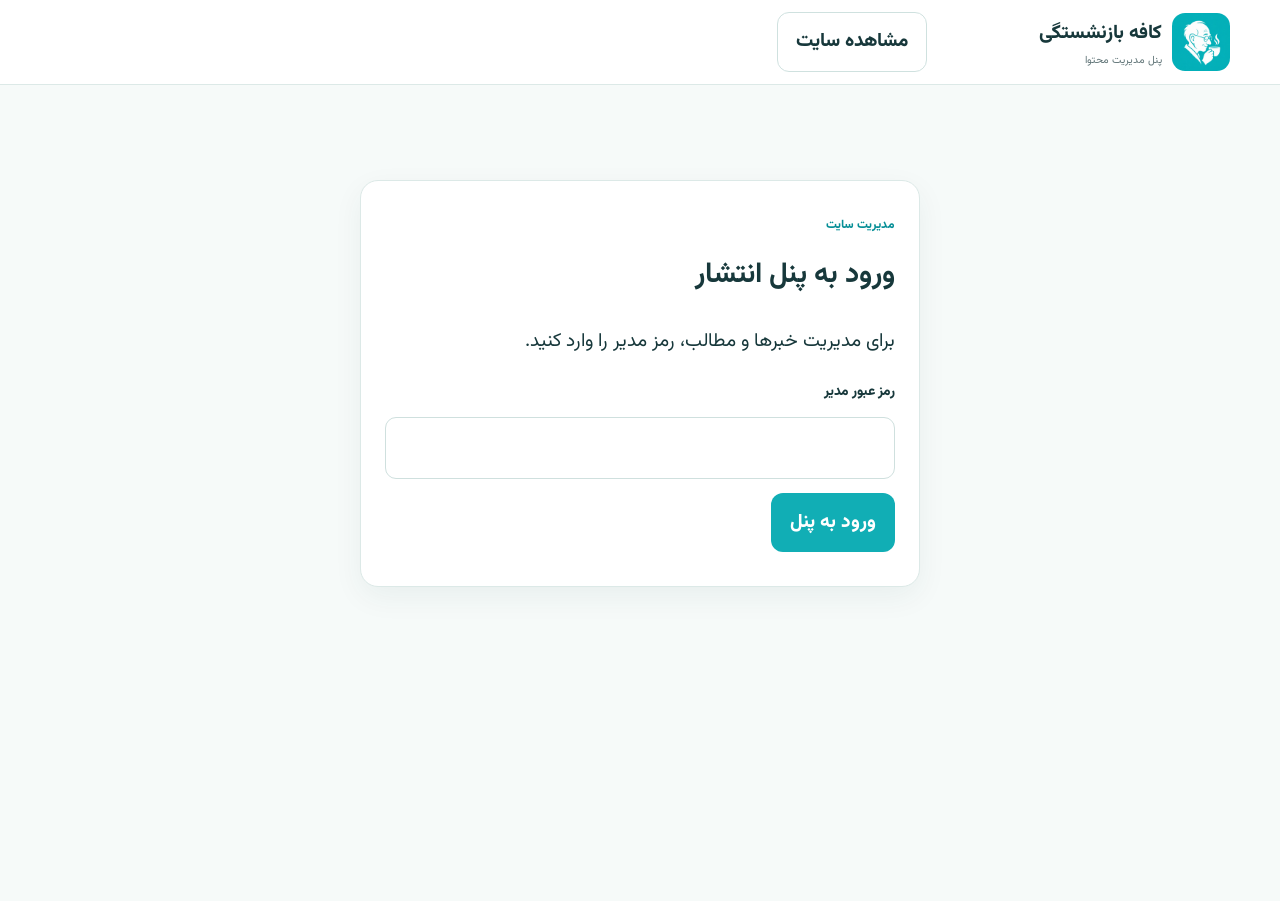
==== admin.html @ 7bbfee40 "Add files via upload" ====
<!doctype html><html lang="fa" dir="rtl"><head><meta charset="utf-8"><meta name="viewport" content="width=device-width,initial-scale=1"><title>پنل مدیریت | کافه بازنشستگی</title><link rel="preconnect" href="https://fonts.googleapis.com"><link rel="preconnect" href="https://fonts.gstatic.com" crossorigin><link href="https://fonts.googleapis.com/css2?family=Vazirmatn:wght@400;500;600;700;800&display=swap" rel="stylesheet"><link rel="stylesheet" href="style.css"></head><body class="admin-page">
<header><div class="container head"><a class="brand" href="index.html"><img src="assets/logo.png" alt=""><span><strong>کافه بازنشستگی</strong><small>پنل مدیریت محتوا</small></span></a><div class="actions"><a class="btn secondary" href="index.html">مشاهده سایت</a></div></div></header>
<main class="admin"><div class="container">
<section id="login-box" class="panel auth-box"><span class="eyebrow">مدیریت سایت</span><h1>ورود به پنل انتشار</h1><p>برای مدیریت خبرها و مطالب، رمز مدیر را وارد کنید.</p><form id="login-form"><div class="field"><label>رمز عبور مدیر</label><input id="login-password" type="password" autocomplete="current-password" required></div><button class="btn primary" type="submit">ورود به پنل</button><div id="login-error" class="error"></div></form></section>
<section id="dashboard" hidden>
<div class="admin-top"><div><span class="eyebrow">اتاق خبر</span><h1>مدیریت محتوا</h1><p class="muted">مطلب را بنویسید، تصویر را معرفی کنید و با یک کلیک منتشر کنید.</p></div><div class="buttons"><button id="new-post" class="btn secondary">+ مطلب جدید</button><button id="logout" class="btn secondary">خروج</button></div></div>
<div class="admin-grid">
<section class="panel"><h2 id="form-title">مطلب جدید</h2><form id="post-form">
<input type="hidden" id="post-id">
<div class="field"><label>عنوان مطلب *</label><input id="title" required placeholder="عنوان خبر یا مقاله"></div>
<div class="two"><div class="field"><label>دسته‌بندی</label><select id="category"><option>خبر</option><option>اقتصاد</option><option>سلامت</option><option>فناوری</option><option>زندگی</option><option>تجربه‌ها</option><option>فرهنگ</option><option>خانواده</option><option>عمومی</option></select></div><div class="field"><label>نویسنده</label><input id="author" value="کافه بازنشستگی"></div></div>
<div class="field"><label>خلاصه / لید</label><textarea id="excerpt" rows="4" placeholder="خلاصه‌ای کوتاه برای صفحه اصلی و شبکه‌های اجتماعی"></textarea></div>
<div class="field"><label>متن کامل مطلب</label><textarea id="content" rows="14" placeholder="متن کامل مطلب را اینجا وارد کنید..."></textarea></div>
<div class="field"><label>آدرس تصویر اصلی</label><input id="image_url" placeholder="https://.../image.jpg"><small class="hint">در این نسخه تصویر با URL ذخیره می‌شود؛ در مرحله بعد می‌توانیم آپلود مستقیم تصویر را با R2 اضافه کنیم.</small></div>
<div class="buttons"><button class="btn primary" type="submit" data-status="published">ذخیره و انتشار</button><button class="btn secondary" type="button" id="save-draft">ذخیره پیش‌نویس</button></div>
<div id="save-message" class="success"></div></form></section>
<aside class="panel"><div class="list-head"><h2>مطالب</h2><button id="refresh" class="btn secondary">بازخوانی</button></div><div id="posts-list" class="posts-list"></div></aside>
</div></section></div></main>
<script>
const $=s=>document.querySelector(s), $$=s=>[...document.querySelectorAll(s)];
let editingId=null;
const faDate=s=>s?new Date(s).toLocaleDateString('fa-IR'):'—';
function esc(s=''){return String(s).replace(/[&<>"']/g,m=>({'&':'&amp;','<':'&lt;','>':'&gt;','"':'&quot;',"'":'&#039;'}[m]))}
async function auth(){const r=await fetch('/api/auth',{cache:'no-store'});return (await r.json()).authenticated}
async function boot(){if(await auth()){showDash();loadPosts()}else{$('#login-box').hidden=false}}
function showDash(){$('#login-box').hidden=true;$('#dashboard').hidden=false}
function resetForm(){editingId=null;$('#post-id').value='';$('#form-title').textContent='مطلب جدید';$('#post-form').reset();$('#author').value='کافه بازنشستگی';$('#save-message').textContent=''}
async function loadPosts(){
 const r=await fetch('/api/posts?admin=1&limit=100',{cache:'no-store'}); if(r.status===401){location.reload();return}
 const data=await r.json(); const box=$('#posts-list'); box.innerHTML='';
 (data.posts||[]).forEach(p=>{const el=document.createElement('div');el.className='post-row';el.innerHTML=`<div><span class="status ${p.status}">${p.status==='published'?'منتشرشده':'پیش‌نویس'}</span><strong>${esc(p.title)}</strong><small>${esc(p.category)} · ${faDate(p.updated_at)}</small></div><div class="row-actions"><button data-edit="${p.id}">ویرایش</button><button data-delete="${p.id}">حذف</button></div>`;box.appendChild(el)})
 $$('#posts-list [data-edit]').forEach(b=>b.onclick=()=>editPost(b.dataset.edit));
 $$('#posts-list [data-delete]').forEach(b=>b.onclick=()=>deletePost(b.dataset.delete));
}
async function editPost(id){const r=await fetch('/api/posts?id='+encodeURIComponent(id));const d=await r.json();const p=d.post;if(!p)return;editingId=id;$('#form-title').textContent='ویرایش مطلب';$('#title').value=p.title;$('#category').value=p.category;$('#author').value=p.author;$('#excerpt').value=p.excerpt;$('#content').value=p.content;$('#image_url').value=p.image_url||'';$('#save-message').textContent='';scrollTo({top:0,behavior:'smooth'})}
async function deletePost(id){if(!confirm('این مطلب حذف شود؟'))return;const r=await fetch('/api/posts?id='+id,{method:'DELETE'});if(r.ok)loadPosts();else alert((await r.json()).error||'خطا')}
async function save(status){const payload={title:$('#title').value,category:$('#category').value,author:$('#author').value,excerpt:$('#excerpt').value,content:$('#content').value,image_url:$('#image_url').value,status};
 const url=editingId?'/api/posts?id='+editingId:'/api/posts';const r=await fetch(url,{method:editingId?'PUT':'POST',headers:{'Content-Type':'application/json'},body:JSON.stringify(payload)});const d=await r.json();if(!r.ok){alert(d.error||'خطا در ذخیره');return}
 $('#save-message').textContent=status==='published'?'مطلب با موفقیت منتشر شد.':'پیش‌نویس ذخیره شد.';loadPosts();if(!editingId)resetForm();
}
$('#login-form').onsubmit=async e=>{e.preventDefault();const r=await fetch('/api/auth',{method:'POST',headers:{'Content-Type':'application/json'},body:JSON.stringify({password:$('#login-password').value})});if(r.ok){showDash();loadPosts()}else $('#login-error').textContent=(await r.json()).error||'ورود ناموفق بود.'}
$('#post-form').onsubmit=e=>{e.preventDefault();save('published')};$('#save-draft').onclick=()=>save('draft');$('#new-post').onclick=resetForm;$('#refresh').onclick=loadPosts;
$('#logout').onclick=async()=>{await fetch('/api/auth',{method:'DELETE'});location.reload()};boot();
</script></body></html>
---- style.css ----
:root{--p:#11aeb5;--pd:#078f97;--ink:#17383b;--muted:#617578;--bg:#f6faf9;--card:#fff;--line:#dce9e7;--gold:#d3a64b;--base:19px;--radius:18px}
*{box-sizing:border-box}html{scroll-behavior:smooth}body{margin:0;font-family:"Vazirmatn",Tahoma,sans-serif;font-size:var(--base);line-height:1.95;color:var(--ink);background:#fff}a{text-decoration:none;color:inherit}button,input,textarea{font:inherit}.container{width:min(1180px,calc(100% - 36px));margin:auto}.skip{position:absolute;top:-60px;right:12px;background:var(--ink);color:#fff;padding:8px 14px;border-radius:8px;z-index:100}.skip:focus{top:10px}
header{position:sticky;top:0;z-index:40;background:rgba(255,255,255,.97);border-bottom:1px solid var(--line);backdrop-filter:blur(10px)}.head{min-height:84px;display:flex;align-items:center;gap:18px}.brand{display:flex;align-items:center;gap:10px;min-width:285px}.brand img{width:58px;height:58px;object-fit:contain;border-radius:13px}.brand strong{display:block;font-size:1.2rem;font-weight:800}.brand small{display:block;color:var(--muted);font-size:.66rem;line-height:1.5}.nav{display:flex;justify-content:center;gap:4px;flex:1}.nav a{font-size:.84rem;font-weight:700;color:#455b5d;padding:8px 12px;border-radius:10px}.nav a:hover,.nav a.active{background:#e9f8f7;color:var(--pd)}.actions{display:flex;gap:6px}.actions button,.menu{height:42px;min-width:42px;border:1px solid var(--line);background:#fff;border-radius:11px;cursor:pointer;color:var(--ink);font-weight:800}.menu{display:none;padding:0 12px}
.search{display:none;border-top:1px solid var(--line);padding:10px 0}.search.open{display:block}.search .container{display:flex;gap:8px}.search input{flex:1;padding:11px 14px;border:1px solid var(--line);border-radius:11px}.search button{border:0;border-radius:11px;padding:0 15px;background:#edf8f7}
.hero{background:linear-gradient(135deg,#edf9f8,#fff 65%);padding:66px 0}.hero-grid{display:grid;grid-template-columns:1.5fr .7fr;align-items:center;gap:55px}.eyebrow{color:var(--pd);font-size:.75rem;font-weight:800}.hero h1{font-size:clamp(2.1rem,4.3vw,3.6rem);line-height:1.38;margin:8px 0 16px}.hero h1 em{font-style:normal;color:var(--pd)}.hero p{color:var(--muted);max-width:790px}.buttons{display:flex;gap:9px;flex-wrap:wrap;margin-top:24px}.btn{border:1px solid transparent;border-radius:12px;padding:10px 18px;font-weight:800;cursor:pointer;display:inline-flex;align-items:center;justify-content:center}.primary{background:var(--p);color:#fff}.secondary{background:#fff;border-color:#cfe1df}.hero-visual{height:300px;background:var(--p);border-radius:30px;padding:32px;color:#fff;display:flex;flex-direction:column;justify-content:space-between;overflow:hidden;position:relative}.hero-visual:before,.hero-visual:after{content:"";position:absolute;border:1px solid rgba(255,255,255,.28);border-radius:50%}.hero-visual:before{width:280px;height:280px;left:-100px;top:-100px}.hero-visual:after{width:200px;height:200px;right:-80px;bottom:-100px}.hero-visual .symbol{font-size:5rem;line-height:1}.hero-visual strong{font-size:1.25rem;line-height:1.6;display:block;position:relative}.section{padding:70px 0}.section-head{display:flex;justify-content:space-between;align-items:end;margin-bottom:24px}.section-head h2{margin:3px 0 0;font-size:1.7rem}.more{color:var(--pd);font-weight:800;font-size:.8rem}
.grid-feature{display:grid;grid-template-columns:1.3fr .7fr;gap:22px}.feature{border:1px solid var(--line);border-radius:var(--radius);overflow:hidden;box-shadow:0 10px 30px rgba(17,70,74,.07)}.visual{height:260px;background:linear-gradient(135deg,#0ba7ad,#a1e0dd);padding:20px;display:flex;align-items:end}.visual span{background:#fff;border-radius:8px;padding:4px 9px;font-size:.7rem;font-weight:800}.body{padding:23px}.meta{font-size:.7rem;color:#7b8b8d}.body h3{font-size:1.42rem;line-height:1.55;margin:6px 0}.body p{color:var(--muted);margin:0 0 14px}.article-actions{display:flex;justify-content:space-between;align-items:center}.article-actions a{color:var(--pd);font-weight:800}.share{border:0;background:#eef8f7;color:var(--pd);padding:7px 11px;border-radius:9px;cursor:pointer}.mini-list{display:grid;gap:12px}.mini{border:1px solid var(--line);border-radius:15px;padding:17px;background:#fff}.mini .tag{color:var(--pd);font-size:.67rem;font-weight:800}.mini h3{font-size:.98rem;line-height:1.6;margin:4px 0}.mini p{font-size:.76rem;color:var(--muted);margin:0}.topics{background:var(--bg);border-block:1px solid #e5efed}.topic-grid{display:grid;grid-template-columns:repeat(4,1fr);gap:12px}.topic{background:#fff;border:1px solid var(--line);border-radius:15px;padding:17px}.topic strong{display:block}.topic small{color:var(--muted);font-size:.7rem}.cards{display:grid;grid-template-columns:repeat(3,1fr);gap:16px}.card{border:1px solid var(--line);border-radius:16px;padding:20px;background:#fff}.card-icon{font-size:1.6rem}.card h3{font-size:1rem;margin:6px 0}.card p{font-size:.78rem;color:var(--muted);margin:0}.quote{background:var(--ink);color:#fff}.quote-box{padding:48px 0;display:flex;gap:22px;align-items:center}.quote-mark{font:6rem Georgia;color:#6dd6d1;line-height:.6}.quote p{font-size:1.4rem;font-weight:800;margin:0}.quote small{color:#b7cbcc}.stories{display:grid;grid-template-columns:repeat(3,1fr);gap:15px}.story{border:1px solid var(--line);border-radius:16px;padding:21px}.avatar{width:52px;height:52px;border-radius:50%;display:grid;place-items:center;background:#e7f7f6;color:var(--pd);font-weight:800}.story h3{font-size:1rem;line-height:1.65}.story a{font-size:.75rem;color:var(--pd);font-weight:800}
.social{background:#eaf8f7;padding:48px 0}.social-box{border:1px solid #cfe5e2;border-radius:20px;padding:28px;background:#fff;display:grid;grid-template-columns:1fr 1fr;gap:25px}.social-box h2{margin:0;font-size:1.35rem}.social-box p{color:var(--muted);font-size:.8rem}.pills{display:flex;gap:8px;flex-wrap:wrap;align-content:center}.pill{background:#edf8f7;border-radius:999px;padding:7px 12px;font-size:.72rem;font-weight:800;color:#456064}
.newsletter{padding:48px 0}.newsletter-box{background:var(--p);color:#fff;border-radius:22px;padding:30px;display:flex;justify-content:space-between;gap:25px;align-items:center}.newsletter-box h2{margin:0;font-size:1.4rem}.newsletter-box p{margin:5px 0 0;opacity:.9;font-size:.78rem}.newsletter-form{display:flex;gap:8px;min-width:380px}.newsletter-form input{flex:1;border:0;border-radius:11px;padding:10px 13px}.newsletter-form button{border:0;border-radius:11px;padding:0 17px;font-weight:800}
footer{background:#123235;color:#dbe8e8;padding:50px 0 0}.foot-grid{display:grid;grid-template-columns:2fr 1fr 1fr 1fr;gap:30px}.foot-brand img{width:56px;height:56px;background:#fff;border-radius:12px}.foot-grid h3,.foot-grid h4{color:#fff;margin:7px 0}.foot-grid a{display:block;color:#a9c0c1;font-size:.73rem;padding:2px 0}.foot-brand p{color:#a9c0c1;font-size:.75rem}.copy{border-top:1px solid rgba(255,255,255,.1);margin-top:28px;padding:17px 0;color:#8fa9aa;font-size:.65rem}
.article-wrap{background:#f7faf9;padding:45px 0 70px}.article-page{background:#fff;border:1px solid var(--line);border-radius:22px;max-width:900px;margin:auto;padding:38px}.article-page .category{color:var(--pd);font-size:.75rem;font-weight:800}.article-page h1{font-size:2.2rem;line-height:1.5;margin:8px 0}.article-page .lead{font-size:1.05rem;color:#526a6d;border-right:4px solid var(--p);padding-right:15px}.article-page .content{margin-top:28px}.article-page .content h2{font-size:1.3rem;margin-top:30px}.article-page .content p{color:#40595c}.share-panel{margin-top:35px;padding:18px;background:#f2f8f7;border-radius:15px}.share-panel strong{display:block;margin-bottom:9px}.share-links{display:flex;gap:7px;flex-wrap:wrap}.share-links button{border:0;border-radius:9px;padding:7px 11px;cursor:pointer;background:#fff}
.category-page{padding:45px 0 70px}.category-head{padding:25px;border:1px solid var(--line);border-radius:20px;background:#eef9f8;margin-bottom:22px}.category-head h1{margin:0;font-size:2rem}.category-head p{color:var(--muted);margin:4px 0 0}.post-grid{display:grid;grid-template-columns:repeat(3,1fr);gap:16px}.post-card{border:1px solid var(--line);border-radius:16px;overflow:hidden;background:#fff}.post-card .thumb{height:150px;background:linear-gradient(135deg,#bcebe8,#edf9f8)}.post-card .pad{padding:16px}.post-card h3{font-size:1rem;line-height:1.6;margin:5px 0}.post-card p{font-size:.76rem;color:var(--muted);margin:0}.post-card a{display:inline-block;color:var(--pd);font-size:.75rem;font-weight:800;margin-top:8px}
.admin{background:#f3f7f6;padding:45px 0 70px}.admin-grid{display:grid;grid-template-columns:1.2fr .8fr;gap:18px}.panel{background:#fff;border:1px solid var(--line);border-radius:18px;padding:24px}.panel h1,.panel h2{margin-top:0}.field{margin-bottom:14px}.field label{display:block;font-weight:800;font-size:.78rem;margin-bottom:5px}.field input,.field textarea{width:100%;border:1px solid var(--line);border-radius:10px;padding:10px 12px}.field textarea{min-height:130px;resize:vertical}.checklist{display:grid;gap:8px}.check{padding:10px;border-radius:10px;background:#f1f8f7}.check input{accent-color:var(--p)}.output{white-space:pre-wrap;background:#173b3e;color:#e8f4f3;border-radius:12px;padding:15px;font-size:.76rem;min-height:160px}
.toast{position:fixed;bottom:20px;right:20px;background:#173b3e;color:#fff;border-radius:10px;padding:10px 14px;opacity:0;transform:translateY(8px);transition:.2s;z-index:90;font-size:.75rem}.toast.show{opacity:1;transform:none}
@media(max-width:950px){.nav{display:none}.menu{display:block}.nav.open{display:flex;position:absolute;top:84px;right:0;left:0;background:#fff;flex-direction:column;padding:10px 18px;border-bottom:1px solid var(--line);box-shadow:0 12px 30px rgba(0,0,0,.07)}.nav.open a{width:100%}.hero-grid,.grid-feature,.social-box,.admin-grid{grid-template-columns:1fr}.hero-visual{height:230px}.topic-grid{grid-template-columns:repeat(2,1fr)}.newsletter-box{display:block}.newsletter-form{min-width:0;margin-top:18px}.foot-grid{grid-template-columns:2fr 1fr 1fr}}
@media(max-width:600px){:root{--base:18px}.container{width:calc(100% - 28px)}.brand{min-width:0;flex:1}.brand img{width:50px;height:50px}.brand strong{font-size:1rem}.brand small{font-size:.6rem}.actions .search-button{display:none}.hero{padding:48px 0}.hero h1{font-size:2rem}.section{padding:52px 0}.topic-grid,.cards,.stories,.post-grid{grid-template-columns:1fr}.section-head{align-items:flex-start}.section-head h2{font-size:1.45rem}.article-page{padding:22px}.article-page h1{font-size:1.65rem}.newsletter-form{flex-direction:column}.foot-grid{grid-template-columns:1fr 1fr}.foot-brand{grid-column:1/-1}}

/* CMS */
.admin{padding:55px 0 80px;background:var(--bg);min-height:calc(100vh - 84px)}
.panel{background:#fff;border:1px solid var(--line);border-radius:18px;padding:24px;box-shadow:0 10px 30px rgba(17,70,74,.06)}
.auth-box{max-width:560px;margin:40px auto}.auth-box h1,.admin-top h1{margin:6px 0 8px}
.field{display:grid;gap:7px;margin:14px 0}.field label{font-weight:800;font-size:.86rem}.field input,.field textarea,.field select{width:100%;border:1px solid #cfe0de;border-radius:11px;padding:11px 13px;background:#fff;color:var(--ink);outline:none}.field input:focus,.field textarea:focus,.field select:focus{border-color:var(--p);box-shadow:0 0 0 3px rgba(17,174,181,.10)}.field textarea{resize:vertical;min-height:110px}.hint{color:var(--muted);font-size:.7rem}.two{display:grid;grid-template-columns:1fr 1fr;gap:12px}.admin-grid{display:grid;grid-template-columns:1.35fr .9fr;gap:18px}.admin-top{display:flex;justify-content:space-between;align-items:end;margin-bottom:18px}.buttons{display:flex;gap:9px;flex-wrap:wrap}.error{color:#a33;margin-top:10px;font-size:.8rem}.success{color:#078f70;margin-top:12px;font-weight:700}.muted{color:var(--muted)}.list-head{display:flex;justify-content:space-between;align-items:center}.list-head h2{margin:0}.posts-list{display:grid;gap:9px;margin-top:14px;max-height:720px;overflow:auto}.post-row{border:1px solid var(--line);border-radius:13px;padding:12px;display:flex;justify-content:space-between;gap:8px;align-items:center}.post-row>div:first-child{display:grid;gap:4px}.post-row strong{font-size:.86rem}.post-row small{color:var(--muted);font-size:.68rem}.status{font-size:.63rem;font-weight:800;width:max-content;padding:2px 7px;border-radius:999px;background:#eef4f3}.status.published{background:#e6f7f2;color:#08775d}.row-actions{display:flex;gap:5px}.row-actions button{border:1px solid var(--line);background:#fff;border-radius:8px;padding:5px 8px;cursor:pointer;color:var(--ink)}
.article-cover{height:330px;border-radius:20px;background-size:cover;background-position:center;margin-bottom:24px}
@media(max-width:850px){.admin-grid{grid-template-columns:1fr}.admin-top{align-items:start;gap:15px;flex-direction:column}.two{grid-template-columns:1fr}.post-row{align-items:flex-start;flex-direction:column}.row-actions{width:100%}.row-actions button{flex:1}}
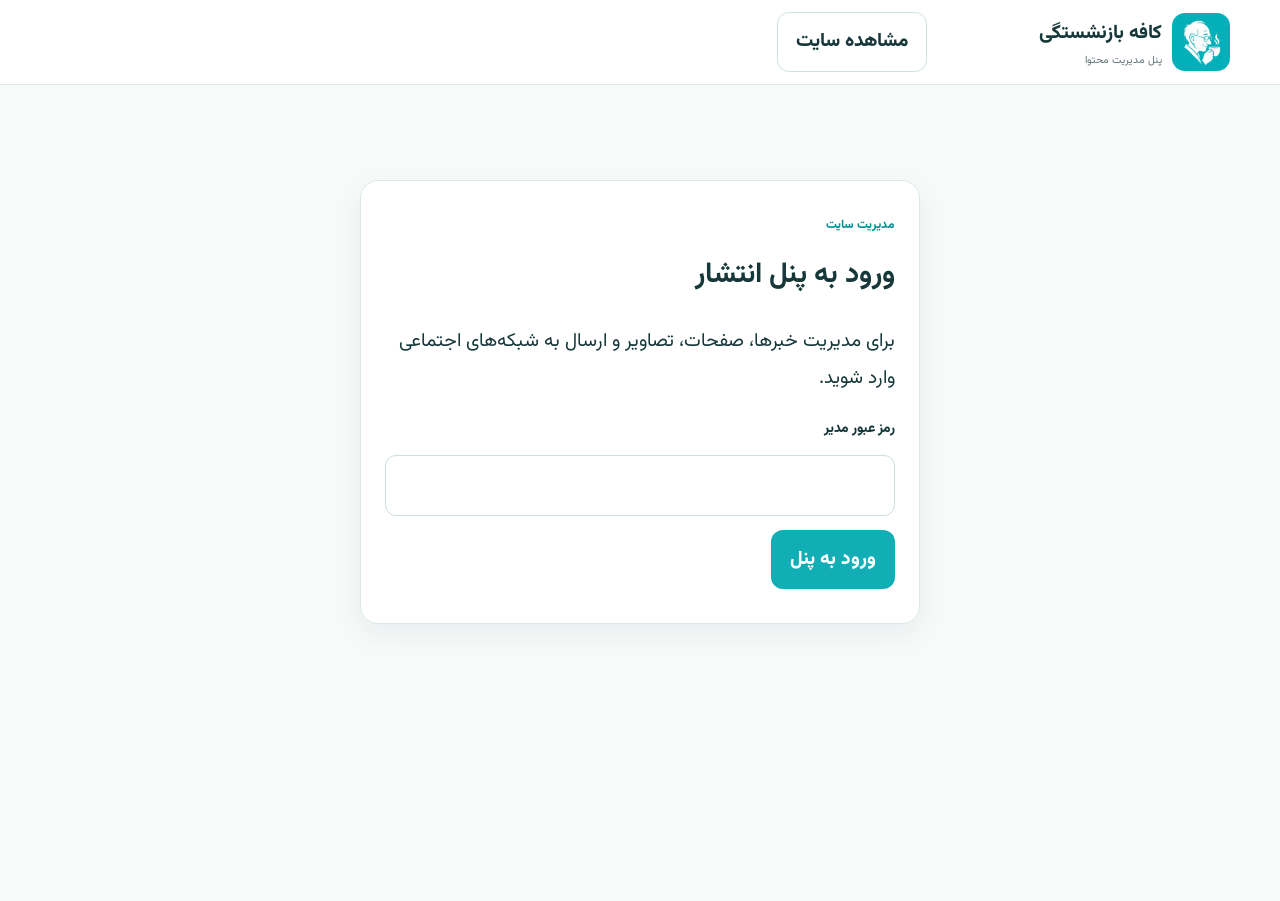
==== commit 167badba: "Add files via upload" ====
--- a/admin.html
+++ b/admin.html
@@ -1,44 +1,403 @@
-<!doctype html><html lang="fa" dir="rtl"><head><meta charset="utf-8"><meta name="viewport" content="width=device-width,initial-scale=1"><title>پنل مدیریت | کافه بازنشستگی</title><link rel="preconnect" href="https://fonts.googleapis.com"><link rel="preconnect" href="https://fonts.gstatic.com" crossorigin><link href="https://fonts.googleapis.com/css2?family=Vazirmatn:wght@400;500;600;700;800&display=swap" rel="stylesheet"><link rel="stylesheet" href="style.css"></head><body class="admin-page">
-<header><div class="container head"><a class="brand" href="index.html"><img src="assets/logo.png" alt=""><span><strong>کافه بازنشستگی</strong><small>پنل مدیریت محتوا</small></span></a><div class="actions"><a class="btn secondary" href="index.html">مشاهده سایت</a></div></div></header>
+<!doctype html>
+<html lang="fa" dir="rtl">
+<head>
+<meta charset="utf-8">
+<meta name="viewport" content="width=device-width,initial-scale=1">
+<title>پنل مدیریت | کافه بازنشستگی</title>
+<link rel="preconnect" href="https://fonts.googleapis.com">
+<link rel="preconnect" href="https://fonts.gstatic.com" crossorigin>
+<link href="https://fonts.googleapis.com/css2?family=Vazirmatn:wght@400;500;600;700;800&display=swap" rel="stylesheet">
+<link rel="stylesheet" href="style.css">
+<style>
+.admin-tabs{display:flex;gap:8px;flex-wrap:wrap;margin-bottom:18px}
+.admin-tabs button{border:1px solid var(--line);background:#fff;border-radius:999px;padding:8px 14px;cursor:pointer;font-family:inherit;font-weight:700;color:var(--ink)}
+.admin-tabs button.active{background:var(--p);color:#fff;border-color:var(--p)}
+.tab-panel{display:none}.tab-panel.active{display:block}
+.media-grid{display:grid;grid-template-columns:repeat(auto-fill,minmax(140px,1fr));gap:12px;margin-top:14px}
+.media-card{border:1px solid var(--line);border-radius:12px;padding:10px;background:#fff}
+.media-card img{width:100%;height:100px;object-fit:cover;border-radius:8px;background:#eef4f3}
+.preview-img{max-width:220px;max-height:140px;border-radius:10px;margin-top:8px;display:none}
+.social-result{font-size:.8rem;margin-top:8px;color:var(--muted)}
+</style>
+</head>
+<body class="admin-page">
+<header>
+  <div class="container head">
+    <a class="brand" href="index.html"><img src="assets/logo.png" alt=""><span><strong>کافه بازنشستگی</strong><small>پنل مدیریت محتوا</small></span></a>
+    <div class="actions"><a class="btn secondary" href="index.html">مشاهده سایت</a></div>
+  </div>
+</header>
 <main class="admin"><div class="container">
-<section id="login-box" class="panel auth-box"><span class="eyebrow">مدیریت سایت</span><h1>ورود به پنل انتشار</h1><p>برای مدیریت خبرها و مطالب، رمز مدیر را وارد کنید.</p><form id="login-form"><div class="field"><label>رمز عبور مدیر</label><input id="login-password" type="password" autocomplete="current-password" required></div><button class="btn primary" type="submit">ورود به پنل</button><div id="login-error" class="error"></div></form></section>
+<section id="login-box" class="panel auth-box">
+  <span class="eyebrow">مدیریت سایت</span>
+  <h1>ورود به پنل انتشار</h1>
+  <p>برای مدیریت خبرها، صفحات، تصاویر و ارسال به شبکه‌های اجتماعی وارد شوید.</p>
+  <form id="login-form">
+    <div class="field"><label>رمز عبور مدیر</label><input id="login-password" type="password" autocomplete="current-password" required></div>
+    <button class="btn primary" type="submit">ورود به پنل</button>
+    <div id="login-error" class="error"></div>
+  </form>
+</section>
+
 <section id="dashboard" hidden>
-<div class="admin-top"><div><span class="eyebrow">اتاق خبر</span><h1>مدیریت محتوا</h1><p class="muted">مطلب را بنویسید، تصویر را معرفی کنید و با یک کلیک منتشر کنید.</p></div><div class="buttons"><button id="new-post" class="btn secondary">+ مطلب جدید</button><button id="logout" class="btn secondary">خروج</button></div></div>
-<div class="admin-grid">
-<section class="panel"><h2 id="form-title">مطلب جدید</h2><form id="post-form">
-<input type="hidden" id="post-id">
-<div class="field"><label>عنوان مطلب *</label><input id="title" required placeholder="عنوان خبر یا مقاله"></div>
-<div class="two"><div class="field"><label>دسته‌بندی</label><select id="category"><option>خبر</option><option>اقتصاد</option><option>سلامت</option><option>فناوری</option><option>زندگی</option><option>تجربه‌ها</option><option>فرهنگ</option><option>خانواده</option><option>عمومی</option></select></div><div class="field"><label>نویسنده</label><input id="author" value="کافه بازنشستگی"></div></div>
-<div class="field"><label>خلاصه / لید</label><textarea id="excerpt" rows="4" placeholder="خلاصه‌ای کوتاه برای صفحه اصلی و شبکه‌های اجتماعی"></textarea></div>
-<div class="field"><label>متن کامل مطلب</label><textarea id="content" rows="14" placeholder="متن کامل مطلب را اینجا وارد کنید..."></textarea></div>
-<div class="field"><label>آدرس تصویر اصلی</label><input id="image_url" placeholder="https://.../image.jpg"><small class="hint">در این نسخه تصویر با URL ذخیره می‌شود؛ در مرحله بعد می‌توانیم آپلود مستقیم تصویر را با R2 اضافه کنیم.</small></div>
-<div class="buttons"><button class="btn primary" type="submit" data-status="published">ذخیره و انتشار</button><button class="btn secondary" type="button" id="save-draft">ذخیره پیش‌نویس</button></div>
-<div id="save-message" class="success"></div></form></section>
-<aside class="panel"><div class="list-head"><h2>مطالب</h2><button id="refresh" class="btn secondary">بازخوانی</button></div><div id="posts-list" class="posts-list"></div></aside>
-</div></section></div></main>
+  <div class="admin-top">
+    <div>
+      <span class="eyebrow">اتاق خبر</span>
+      <h1>مدیریت کامل سایت</h1>
+      <p class="muted">مطالب، صفحات ثابت، تصاویر و تنظیمات بله/تلگرام</p>
+    </div>
+    <div class="buttons"><button id="logout" class="btn secondary" type="button">خروج</button></div>
+  </div>
+
+  <div class="admin-tabs">
+    <button type="button" class="active" data-tab="posts">مطالب</button>
+    <button type="button" data-tab="pages">صفحات</button>
+    <button type="button" data-tab="media">تصاویر</button>
+    <button type="button" data-tab="social">شبکه‌های اجتماعی</button>
+  </div>
+
+  <!-- مطالب -->
+  <div class="tab-panel active" id="tab-posts">
+    <div class="admin-grid">
+      <section class="panel">
+        <h2 id="form-title">مطلب جدید</h2>
+        <form id="post-form">
+          <input type="hidden" id="post-id">
+          <div class="field"><label>عنوان مطلب *</label><input id="title" required placeholder="عنوان خبر یا مقاله"></div>
+          <div class="two">
+            <div class="field"><label>دسته‌بندی</label>
+              <select id="category">
+                <option>خبر</option><option>اقتصاد</option><option>سلامت</option><option>فناوری</option>
+                <option>زندگی</option><option>تجربه‌ها</option><option>فرهنگ</option><option>خانواده</option><option>عمومی</option>
+              </select>
+            </div>
+            <div class="field"><label>نویسنده</label><input id="author" value="کافه بازنشستگی"></div>
+          </div>
+          <div class="field"><label>خلاصه / لید</label><textarea id="excerpt" rows="3" placeholder="برای صفحه اصلی و شبکه‌های اجتماعی"></textarea></div>
+          <div class="field"><label>متن کامل</label><textarea id="content" rows="12" placeholder="متن کامل مطلب..."></textarea></div>
+          <div class="field">
+            <label>تصویر اصلی</label>
+            <input id="image_url" placeholder="آدرس تصویر یا از دکمه آپلود استفاده کنید">
+            <div class="buttons" style="margin-top:8px">
+              <label class="btn secondary" style="cursor:pointer">انتخاب فایل
+                <input type="file" id="post-image-file" accept="image/*" hidden>
+              </label>
+              <button type="button" class="btn secondary" id="upload-post-image">آپلود تصویر</button>
+            </div>
+            <img id="post-image-preview" class="preview-img" alt="پیش‌نمایش">
+            <small class="hint">می‌توانید فایل را آپلود کنید (حداکثر حدود ۱۵۰KB) یا لینک ImgBB بگذارید.</small>
+          </div>
+          <div class="buttons">
+            <button class="btn primary" type="submit">ذخیره و انتشار</button>
+            <button class="btn secondary" type="button" id="save-draft">ذخیره پیش‌نویس</button>
+            <button class="btn secondary" type="button" id="new-post">+ مطلب جدید</button>
+          </div>
+          <div id="save-message" class="success"></div>
+          <div id="social-message" class="social-result"></div>
+        </form>
+      </section>
+      <aside class="panel">
+        <div class="list-head"><h2>مطالب</h2><button id="refresh" class="btn secondary" type="button">بازخوانی</button></div>
+        <div id="posts-list" class="posts-list"></div>
+      </aside>
+    </div>
+  </div>
+
+  <!-- صفحات -->
+  <div class="tab-panel" id="tab-pages">
+    <div class="admin-grid">
+      <section class="panel">
+        <h2 id="page-form-title">صفحه جدید</h2>
+        <form id="page-form">
+          <input type="hidden" id="page-id">
+          <div class="field"><label>عنوان *</label><input id="page-title" required></div>
+          <div class="field"><label>اسلاگ (آدرس لاتین/کوتاه)</label><input id="page-slug" placeholder="about-us"></div>
+          <div class="field"><label>محتوا</label><textarea id="page-content" rows="12"></textarea></div>
+          <div class="field"><label>وضعیت</label>
+            <select id="page-status"><option value="published">منتشر</option><option value="draft">پیش‌نویس</option></select>
+          </div>
+          <div class="buttons">
+            <button class="btn primary" type="submit">ذخیره صفحه</button>
+            <button class="btn secondary" type="button" id="new-page">صفحه جدید</button>
+          </div>
+          <div id="page-save-message" class="success"></div>
+        </form>
+      </section>
+      <aside class="panel">
+        <div class="list-head"><h2>صفحات</h2><button id="refresh-pages" class="btn secondary" type="button">بازخوانی</button></div>
+        <div id="pages-list" class="posts-list"></div>
+      </aside>
+    </div>
+  </div>
+
+  <!-- تصاویر -->
+  <div class="tab-panel" id="tab-media">
+    <section class="panel">
+      <h2>کتابخانه تصاویر</h2>
+      <p class="muted">تصاویر در دیتابیس رایگان Cloudflare ذخیره می‌شوند. برای عکس‌های بزرگ از ImgBB استفاده کنید و فقط لینک را در مطلب بگذارید.</p>
+      <div class="field">
+        <label>آپلود تصویر جدید</label>
+        <input type="file" id="media-file" accept="image/*">
+      </div>
+      <button class="btn primary" type="button" id="upload-media">آپلود</button>
+      <div id="media-message" class="success"></div>
+      <div id="media-grid" class="media-grid"></div>
+    </section>
+  </div>
+
+  <!-- شبکه‌های اجتماعی -->
+  <div class="tab-panel" id="tab-social">
+    <section class="panel">
+      <h2>ارسال خودکار به شبکه‌ها</h2>
+      <p class="muted">با انتشار مطلب، عنوان و خلاصه به کانال‌ها ارسال می‌شود. اینستاگرام API رسمی رایگان ندارد؛ لینک مطلب را دستی در اینستا بگذارید.</p>
+      <form id="settings-form">
+        <div class="two">
+          <div class="field"><label>توکن ربات بله</label><input id="bale_bot_token" placeholder="از BotFather بله"></div>
+          <div class="field"><label>Chat ID کانال بله</label><input id="bale_chat_id" placeholder="-100..."></div>
+        </div>
+        <div class="two">
+          <div class="field"><label>توکن ربات تلگرام</label><input id="telegram_bot_token" placeholder="اختیاری"></div>
+          <div class="field"><label>Chat ID کانال تلگرام</label><input id="telegram_chat_id" placeholder="اختیاری"></div>
+        </div>
+        <div class="field"><label>یادداشت ایتا / اینستاگرام</label><textarea id="instagram_note" rows="3" placeholder="مثلاً: کانال ایتا @... — اینستا @..."></textarea></div>
+        <button class="btn primary" type="submit">ذخیره تنظیمات</button>
+        <div id="settings-message" class="success"></div>
+      </form>
+      <hr style="margin:24px 0;border:none;border-top:1px solid var(--line)">
+      <h3>راهنمای بله</h3>
+      <ol class="muted" style="line-height:1.9">
+        <li>در بله به BotFather پیام بدهید و ربات بسازید؛ توکن را کپی کنید.</li>
+        <li>ربات را ادمین کانال کنید.</li>
+        <li>یک پیام در کانال بفرستید، سپس به <code>https://tapi.bale.ai/botTOKEN/getUpdates</code> بروید و chat.id را بردارید.</li>
+      </ol>
+    </section>
+  </div>
+</section>
+</div></main>
 <script>
 const $=s=>document.querySelector(s), $$=s=>[...document.querySelectorAll(s)];
-let editingId=null;
+let editingId=null, editingPageId=null, pendingDataUrl=null;
 const faDate=s=>s?new Date(s).toLocaleDateString('fa-IR'):'—';
 function esc(s=''){return String(s).replace(/[&<>"']/g,m=>({'&':'&amp;','<':'&lt;','>':'&gt;','"':'&quot;',"'":'&#039;'}[m]))}
-async function auth(){const r=await fetch('/api/auth',{cache:'no-store'});return (await r.json()).authenticated}
-async function boot(){if(await auth()){showDash();loadPosts()}else{$('#login-box').hidden=false}}
+
+async function auth(){
+  try{const r=await fetch('/api/auth',{cache:'no-store'}); if(!r.ok)return false; return !!(await r.json()).authenticated}
+  catch{return false}
+}
+async function boot(){
+  if(await auth()){showDash();loadPosts();loadPages();loadMedia();loadSettings()}
+  else{$('#login-box').hidden=false}
+}
 function showDash(){$('#login-box').hidden=true;$('#dashboard').hidden=false}
-function resetForm(){editingId=null;$('#post-id').value='';$('#form-title').textContent='مطلب جدید';$('#post-form').reset();$('#author').value='کافه بازنشستگی';$('#save-message').textContent=''}
+
+$$('.admin-tabs button').forEach(btn=>{
+  btn.onclick=()=>{
+    $$('.admin-tabs button').forEach(b=>b.classList.remove('active'));
+    $$('.tab-panel').forEach(p=>p.classList.remove('active'));
+    btn.classList.add('active');
+    $('#tab-'+btn.dataset.tab).classList.add('active');
+  };
+});
+
+function resetForm(){
+  editingId=null; pendingDataUrl=null;
+  $('#post-id').value=''; $('#form-title').textContent='مطلب جدید';
+  $('#post-form').reset(); $('#author').value='کافه بازنشستگی';
+  $('#save-message').textContent=''; $('#social-message').textContent='';
+  const prev=$('#post-image-preview'); prev.style.display='none'; prev.src='';
+}
 async function loadPosts(){
- const r=await fetch('/api/posts?admin=1&limit=100',{cache:'no-store'}); if(r.status===401){location.reload();return}
- const data=await r.json(); const box=$('#posts-list'); box.innerHTML='';
- (data.posts||[]).forEach(p=>{const el=document.createElement('div');el.className='post-row';el.innerHTML=`<div><span class="status ${p.status}">${p.status==='published'?'منتشرشده':'پیش‌نویس'}</span><strong>${esc(p.title)}</strong><small>${esc(p.category)} · ${faDate(p.updated_at)}</small></div><div class="row-actions"><button data-edit="${p.id}">ویرایش</button><button data-delete="${p.id}">حذف</button></div>`;box.appendChild(el)})
- $$('#posts-list [data-edit]').forEach(b=>b.onclick=()=>editPost(b.dataset.edit));
- $$('#posts-list [data-delete]').forEach(b=>b.onclick=()=>deletePost(b.dataset.delete));
-}
-async function editPost(id){const r=await fetch('/api/posts?id='+encodeURIComponent(id));const d=await r.json();const p=d.post;if(!p)return;editingId=id;$('#form-title').textContent='ویرایش مطلب';$('#title').value=p.title;$('#category').value=p.category;$('#author').value=p.author;$('#excerpt').value=p.excerpt;$('#content').value=p.content;$('#image_url').value=p.image_url||'';$('#save-message').textContent='';scrollTo({top:0,behavior:'smooth'})}
-async function deletePost(id){if(!confirm('این مطلب حذف شود؟'))return;const r=await fetch('/api/posts?id='+id,{method:'DELETE'});if(r.ok)loadPosts();else alert((await r.json()).error||'خطا')}
-async function save(status){const payload={title:$('#title').value,category:$('#category').value,author:$('#author').value,excerpt:$('#excerpt').value,content:$('#content').value,image_url:$('#image_url').value,status};
- const url=editingId?'/api/posts?id='+editingId:'/api/posts';const r=await fetch(url,{method:editingId?'PUT':'POST',headers:{'Content-Type':'application/json'},body:JSON.stringify(payload)});const d=await r.json();if(!r.ok){alert(d.error||'خطا در ذخیره');return}
- $('#save-message').textContent=status==='published'?'مطلب با موفقیت منتشر شد.':'پیش‌نویس ذخیره شد.';loadPosts();if(!editingId)resetForm();
-}
-$('#login-form').onsubmit=async e=>{e.preventDefault();const r=await fetch('/api/auth',{method:'POST',headers:{'Content-Type':'application/json'},body:JSON.stringify({password:$('#login-password').value})});if(r.ok){showDash();loadPosts()}else $('#login-error').textContent=(await r.json()).error||'ورود ناموفق بود.'}
-$('#post-form').onsubmit=e=>{e.preventDefault();save('published')};$('#save-draft').onclick=()=>save('draft');$('#new-post').onclick=resetForm;$('#refresh').onclick=loadPosts;
-$('#logout').onclick=async()=>{await fetch('/api/auth',{method:'DELETE'});location.reload()};boot();
-</script></body></html>+  try{
+    const r=await fetch('/api/posts?admin=1&limit=100',{cache:'no-store'});
+    if(r.status===401){location.reload();return}
+    const data=await r.json(); const box=$('#posts-list'); box.innerHTML='';
+    (data.posts||[]).forEach(p=>{
+      const el=document.createElement('div'); el.className='post-row';
+      el.innerHTML=`<div><span class="status ${p.status}">${p.status==='published'?'منتشرشده':'پیش‌نویس'}</span><strong>${esc(p.title)}</strong><small>${esc(p.category)} · ${faDate(p.updated_at)}</small></div><div class="row-actions"><button type="button" data-edit="${p.id}">ویرایش</button><button type="button" data-delete="${p.id}">حذف</button></div>`;
+      box.appendChild(el);
+    });
+    $$('#posts-list [data-edit]').forEach(b=>b.onclick=()=>editPost(b.dataset.edit));
+    $$('#posts-list [data-delete]').forEach(b=>b.onclick=()=>deletePost(b.dataset.delete));
+  }catch(e){$('#posts-list').innerHTML='<p class="error">خطا در دریافت مطالب. اگر در ایران هستید با VPN امتحان کنید.</p>'}
+}
+async function editPost(id){
+  const r=await fetch('/api/posts?id='+encodeURIComponent(id)); const d=await r.json(); const p=d.post; if(!p)return;
+  editingId=id; $('#form-title').textContent='ویرایش مطلب';
+  $('#title').value=p.title; $('#category').value=p.category; $('#author').value=p.author;
+  $('#excerpt').value=p.excerpt; $('#content').value=p.content; $('#image_url').value=p.image_url||'';
+  $('#save-message').textContent=''; $('#social-message').textContent='';
+  if(p.image_url){const prev=$('#post-image-preview'); prev.src=p.image_url; prev.style.display='block'}
+  scrollTo({top:0,behavior:'smooth'});
+}
+async function deletePost(id){
+  if(!confirm('این مطلب حذف شود؟'))return;
+  const r=await fetch('/api/posts?id='+id,{method:'DELETE'});
+  if(r.ok)loadPosts(); else alert((await r.json()).error||'خطا');
+}
+async function save(status){
+  const payload={
+    title:$('#title').value, category:$('#category').value, author:$('#author').value,
+    excerpt:$('#excerpt').value, content:$('#content').value, image_url:$('#image_url').value, status
+  };
+  const url=editingId?'/api/posts?id='+editingId:'/api/posts';
+  const r=await fetch(url,{method:editingId?'PUT':'POST',headers:{'Content-Type':'application/json'},body:JSON.stringify(payload)});
+  const d=await r.json();
+  if(!r.ok){alert(d.error||'خطا در ذخیره');return}
+  $('#save-message').textContent=status==='published'?'مطلب با موفقیت منتشر شد.':'پیش‌نویس ذخیره شد.';
+  if(d.social&&d.social.length){
+    $('#social-message').textContent='ارسال شبکه‌ها: '+d.social.map(s=>s.platform+(s.ok?' ✓':' ✗ '+(s.error||''))).join(' | ');
+  } else if(status==='published'){
+    $('#social-message').textContent='برای ارسال خودکار، در تب شبکه‌های اجتماعی توکن بله را ذخیره کنید.';
+  }
+  loadPosts(); if(!editingId)resetForm();
+}
+
+function readFileAsDataUrl(file, maxSide=1200, quality=0.72){
+  return new Promise((resolve,reject)=>{
+    const img=new Image();
+    const url=URL.createObjectURL(file);
+    img.onload=()=>{
+      let w=img.width, h=img.height;
+      if(w>maxSide||h>maxSide){const r=Math.min(maxSide/w,maxSide/h); w=Math.round(w*r); h=Math.round(h*r)}
+      const c=document.createElement('canvas'); c.width=w; c.height=h;
+      c.getContext('2d').drawImage(img,0,0,w,h);
+      URL.revokeObjectURL(url);
+      resolve(c.toDataURL('image/jpeg', quality));
+    };
+    img.onerror=()=>{URL.revokeObjectURL(url);reject(new Error('خواندن تصویر ناموفق'))};
+    img.src=url;
+  });
+}
+
+$('#post-image-file').onchange=async e=>{
+  const f=e.target.files&&e.target.files[0]; if(!f)return;
+  try{
+    pendingDataUrl=await readFileAsDataUrl(f);
+    const prev=$('#post-image-preview'); prev.src=pendingDataUrl; prev.style.display='block';
+  }catch(err){alert(err.message)}
+};
+$('#upload-post-image').onclick=async()=>{
+  if(!pendingDataUrl){alert('اول فایل تصویر را انتخاب کنید');return}
+  const r=await fetch('/api/media',{method:'POST',headers:{'Content-Type':'application/json'},body:JSON.stringify({data_url:pendingDataUrl,filename:'post'})});
+  const d=await r.json();
+  if(!r.ok){alert(d.error||'آپلود ناموفق');return}
+  $('#image_url').value=d.url;
+  $('#save-message').textContent='تصویر آپلود شد و آدرس در فیلد قرار گرفت.';
+  loadMedia();
+};
+
+/* pages */
+function resetPageForm(){
+  editingPageId=null; $('#page-id').value=''; $('#page-form-title').textContent='صفحه جدید';
+  $('#page-form').reset(); $('#page-save-message').textContent='';
+}
+async function loadPages(){
+  try{
+    const r=await fetch('/api/pages',{cache:'no-store'}); const d=await r.json();
+    const box=$('#pages-list'); box.innerHTML='';
+    (d.pages||[]).forEach(p=>{
+      const el=document.createElement('div'); el.className='post-row';
+      el.innerHTML=`<div><span class="status ${p.status}">${p.status==='published'?'منتشر':'پیش‌نویس'}</span><strong>${esc(p.title)}</strong><small>${esc(p.slug)} · <a href="page.html?slug=${encodeURIComponent(p.slug)}" target="_blank">مشاهده</a></small></div><div class="row-actions"><button type="button" data-edit="${p.id}">ویرایش</button><button type="button" data-delete="${p.id}">حذف</button></div>`;
+      box.appendChild(el);
+    });
+    $$('#pages-list [data-edit]').forEach(b=>b.onclick=()=>editPage(b.dataset.edit));
+    $$('#pages-list [data-delete]').forEach(b=>b.onclick=()=>deletePage(b.dataset.delete));
+  }catch(e){}
+}
+async function editPage(id){
+  const r=await fetch('/api/pages?id='+id); const d=await r.json(); const p=d.page; if(!p)return;
+  editingPageId=id; $('#page-form-title').textContent='ویرایش صفحه';
+  $('#page-title').value=p.title; $('#page-slug').value=p.slug; $('#page-content').value=p.content||'';
+  $('#page-status').value=p.status||'published';
+}
+async function deletePage(id){
+  if(!confirm('صفحه حذف شود؟'))return;
+  const r=await fetch('/api/pages?id='+id,{method:'DELETE'}); if(r.ok)loadPages();
+}
+$('#page-form').onsubmit=async e=>{
+  e.preventDefault();
+  const payload={title:$('#page-title').value,slug:$('#page-slug').value,content:$('#page-content').value,status:$('#page-status').value};
+  const url=editingPageId?'/api/pages?id='+editingPageId:'/api/pages';
+  const r=await fetch(url,{method:editingPageId?'PUT':'POST',headers:{'Content-Type':'application/json'},body:JSON.stringify(payload)});
+  const d=await r.json();
+  if(!r.ok){alert(d.error||'خطا');return}
+  $('#page-save-message').textContent='صفحه ذخیره شد.'+(d.slug?' آدرس: page.html?slug='+d.slug:'');
+  loadPages(); if(!editingPageId)resetPageForm();
+};
+$('#new-page').onclick=resetPageForm; $('#refresh-pages').onclick=loadPages;
+
+/* media */
+async function loadMedia(){
+  try{
+    const r=await fetch('/api/media',{cache:'no-store'}); if(!r.ok)return; const d=await r.json();
+    const box=$('#media-grid'); box.innerHTML='';
+    for(const m of (d.media||[])){
+      const full=await (await fetch('/api/media?id='+m.id)).json();
+      const src=(full.media&&full.media.data_url)||('/api/media-file?id='+m.id);
+      const el=document.createElement('div'); el.className='media-card';
+      el.innerHTML=`<img src="${src}" alt=""><small>${esc(m.filename)}</small><div class="row-actions" style="margin-top:6px"><button type="button" data-copy="${m.id}">کپی آدرس</button><button type="button" data-del="${m.id}">حذف</button></div>`;
+      box.appendChild(el);
+    }
+    $$('#media-grid [data-copy]').forEach(b=>b.onclick=()=>{navigator.clipboard?.writeText('/api/media-file?id='+b.dataset.copy); alert('آدرس کپی شد')});
+    $$('#media-grid [data-del]').forEach(b=>b.onclick=async()=>{if(!confirm('حذف؟'))return; await fetch('/api/media?id='+b.dataset.del,{method:'DELETE'}); loadMedia()});
+  }catch(e){}
+}
+$('#upload-media').onclick=async()=>{
+  const f=$('#media-file').files&&$('#media-file').files[0]; if(!f){alert('فایل انتخاب نشده');return}
+  try{
+    const data_url=await readFileAsDataUrl(f);
+    const r=await fetch('/api/media',{method:'POST',headers:{'Content-Type':'application/json'},body:JSON.stringify({data_url,filename:f.name})});
+    const d=await r.json();
+    if(!r.ok){alert(d.error||'خطا');return}
+    $('#media-message').textContent='آپلود شد: '+d.url; loadMedia();
+  }catch(err){alert(err.message)}
+};
+
+/* settings */
+async function loadSettings(){
+  try{
+    const r=await fetch('/api/settings',{cache:'no-store'}); if(!r.ok)return; const d=await r.json();
+    const s=d.settings||{};
+    $('#bale_bot_token').value=s.bale_bot_token||'';
+    $('#bale_chat_id').value=s.bale_chat_id||'';
+    $('#telegram_bot_token').value=s.telegram_bot_token||'';
+    $('#telegram_chat_id').value=s.telegram_chat_id||'';
+    $('#instagram_note').value=s.instagram_note||s.eitaa_note||'';
+  }catch(e){}
+}
+$('#settings-form').onsubmit=async e=>{
+  e.preventDefault();
+  const payload={
+    bale_bot_token:$('#bale_bot_token').value.trim(),
+    bale_chat_id:$('#bale_chat_id').value.trim(),
+    telegram_bot_token:$('#telegram_bot_token').value.trim(),
+    telegram_chat_id:$('#telegram_chat_id').value.trim(),
+    instagram_note:$('#instagram_note').value.trim()
+  };
+  const r=await fetch('/api/settings',{method:'PUT',headers:{'Content-Type':'application/json'},body:JSON.stringify(payload)});
+  const d=await r.json();
+  if(!r.ok){alert(d.error||'خطا');return}
+  $('#settings-message').textContent='تنظیمات ذخیره شد.';
+};
+
+$('#login-form').onsubmit=async e=>{
+  e.preventDefault();
+  $('#login-error').textContent='';
+  try{
+    const r=await fetch('/api/auth',{method:'POST',headers:{'Content-Type':'application/json'},body:JSON.stringify({password:$('#login-password').value})});
+    const d=await r.json().catch(()=>({}));
+    if(r.ok){showDash();loadPosts();loadPages();loadMedia();loadSettings()}
+    else $('#login-error').textContent=d.error||'ورود ناموفق بود.';
+  }catch(err){
+    $('#login-error').textContent='ارتباط با سرور برقرار نشد. VPN یا اینترنت دیگری را امتحان کنید.';
+  }
+};
+$('#post-form').onsubmit=e=>{e.preventDefault();save('published')};
+$('#save-draft').onclick=()=>save('draft');
+$('#new-post').onclick=resetForm;
+$('#refresh').onclick=loadPosts;
+$('#logout').onclick=async()=>{await fetch('/api/auth',{method:'DELETE'});location.reload()};
+boot();
+</script>
+</body>
+</html>
--- a/style.css
+++ b/style.css
@@ -21,3 +21,13 @@
 .field{display:grid;gap:7px;margin:14px 0}.field label{font-weight:800;font-size:.86rem}.field input,.field textarea,.field select{width:100%;border:1px solid #cfe0de;border-radius:11px;padding:11px 13px;background:#fff;color:var(--ink);outline:none}.field input:focus,.field textarea:focus,.field select:focus{border-color:var(--p);box-shadow:0 0 0 3px rgba(17,174,181,.10)}.field textarea{resize:vertical;min-height:110px}.hint{color:var(--muted);font-size:.7rem}.two{display:grid;grid-template-columns:1fr 1fr;gap:12px}.admin-grid{display:grid;grid-template-columns:1.35fr .9fr;gap:18px}.admin-top{display:flex;justify-content:space-between;align-items:end;margin-bottom:18px}.buttons{display:flex;gap:9px;flex-wrap:wrap}.error{color:#a33;margin-top:10px;font-size:.8rem}.success{color:#078f70;margin-top:12px;font-weight:700}.muted{color:var(--muted)}.list-head{display:flex;justify-content:space-between;align-items:center}.list-head h2{margin:0}.posts-list{display:grid;gap:9px;margin-top:14px;max-height:720px;overflow:auto}.post-row{border:1px solid var(--line);border-radius:13px;padding:12px;display:flex;justify-content:space-between;gap:8px;align-items:center}.post-row>div:first-child{display:grid;gap:4px}.post-row strong{font-size:.86rem}.post-row small{color:var(--muted);font-size:.68rem}.status{font-size:.63rem;font-weight:800;width:max-content;padding:2px 7px;border-radius:999px;background:#eef4f3}.status.published{background:#e6f7f2;color:#08775d}.row-actions{display:flex;gap:5px}.row-actions button{border:1px solid var(--line);background:#fff;border-radius:8px;padding:5px 8px;cursor:pointer;color:var(--ink)}
 .article-cover{height:330px;border-radius:20px;background-size:cover;background-position:center;margin-bottom:24px}
 @media(max-width:850px){.admin-grid{grid-template-columns:1fr}.admin-top{align-items:start;gap:15px;flex-direction:column}.two{grid-template-columns:1fr}.post-row{align-items:flex-start;flex-direction:column}.row-actions{width:100%}.row-actions button{flex:1}}
+
+/* v2 admin extras */
+.admin-tabs{display:flex;gap:8px;flex-wrap:wrap;margin-bottom:18px}
+.admin-tabs button{border:1px solid var(--line);background:#fff;border-radius:999px;padding:8px 14px;cursor:pointer;font-family:inherit;font-weight:700;color:var(--ink)}
+.admin-tabs button.active{background:var(--p);color:#fff;border-color:var(--p)}
+.tab-panel{display:none}.tab-panel.active{display:block}
+.media-grid{display:grid;grid-template-columns:repeat(auto-fill,minmax(140px,1fr));gap:12px;margin-top:14px}
+.media-card{border:1px solid var(--line);border-radius:12px;padding:10px;background:#fff}
+.media-card img{width:100%;height:100px;object-fit:cover;border-radius:8px;background:#eef4f3}
+.preview-img{max-width:220px;max-height:140px;border-radius:10px;margin-top:8px}
